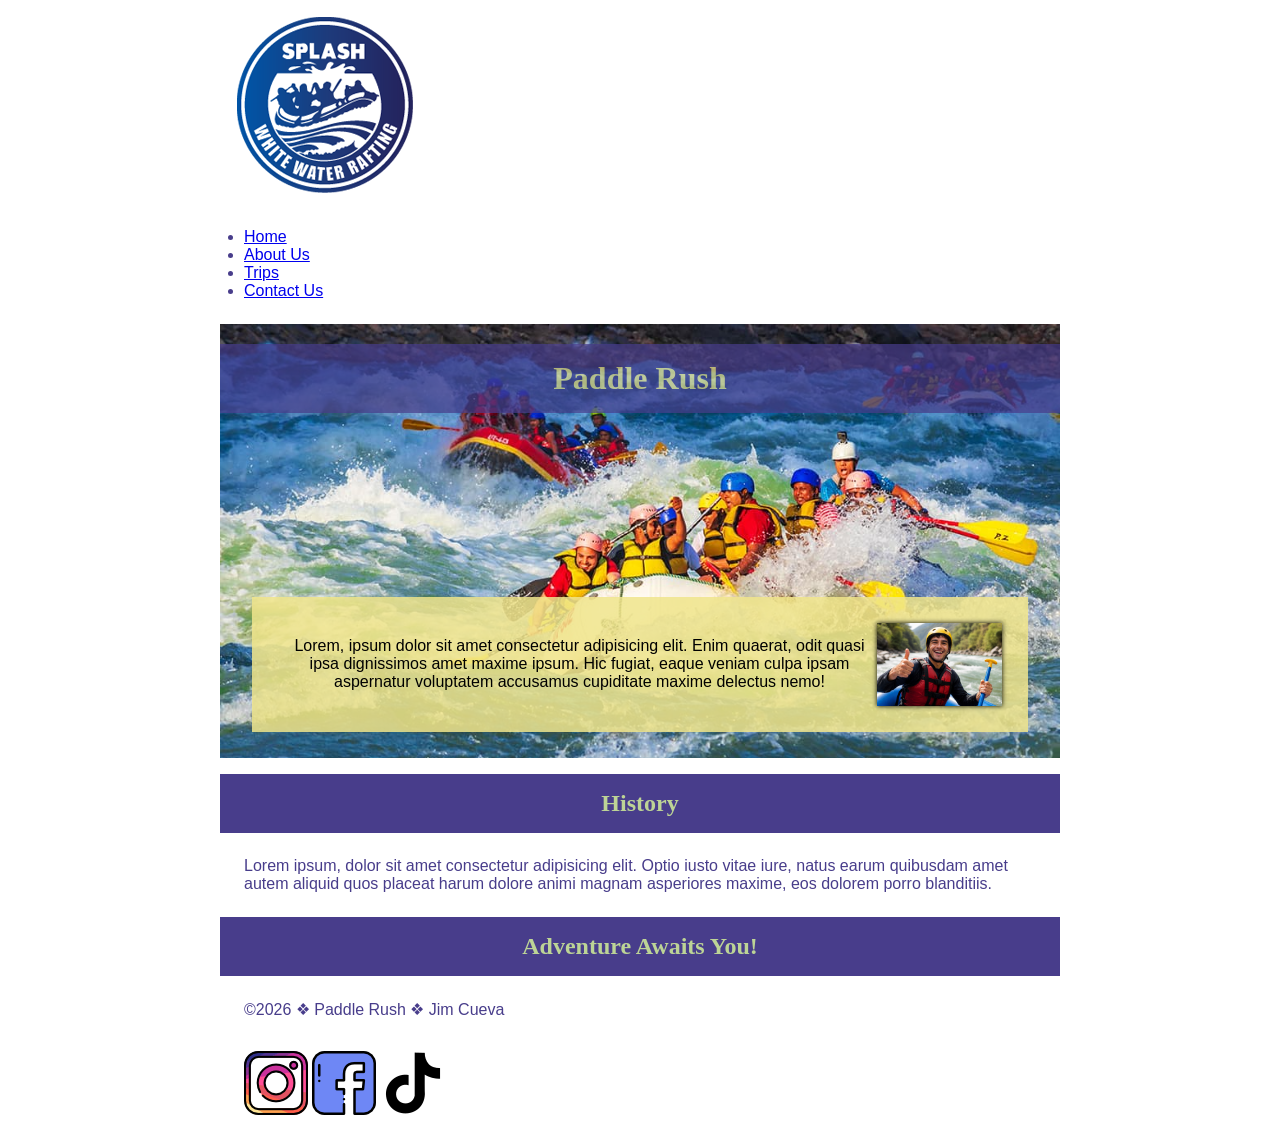
==== wwr/index.html @ 46343d2c "about to index" ====
<!DOCTYPE html>
<html lang="en">

<head>
    <meta charset="UTF-8">
    <meta name="viewport" content="width=device-width, initial-scale=1.0">
    <title>Rafting Site, About Us, Paddle Rush</title>
    <meta name="description"
      content="Paddle Rush, this site provides info about navigating a non-motorized watercraft down free flowing rivers">
    <meta name="author" content="Jim Cueva">
    <link rel="stylesheet" href="styles/rafting.css">
</head>

<body>

    <header>
        <img src="images/z-splash.png" alt="Rafting Site Dark Blue Logo">
        <nav>
            <ul>
                <li><a href="index.html ">Home</a></li>
                <li><a href="about.html">About Us</a></li>
                <li><a href="trips.html">Trips</a></li>
                <li><a href="contact.html">Contact Us</a></li>
            </ul>
        </nav>

    </header>

    <main>
        <div class="hero">
            <img src="images/rafting_large_image.jpg" alt="Rafting image">
            <h1>Paddle Rush</h1>
            <article>
                <img src="images/happy_client.jpg" alt="Happy Client">
                <p>Lorem, ipsum dolor sit amet consectetur adipisicing elit. Enim quaerat, odit
                    quasi ipsa dignissimos amet maxime ipsum. Hic fugiat, eaque veniam culpa ipsam
                    aspernatur voluptatem accusamus cupiditate maxime delectus nemo!</p>
            </article>
        </div>
        <section>
            <h2>History</h2>
            <p>Lorem ipsum, dolor sit amet consectetur adipisicing elit. Optio iusto vitae iure,
                natus earum quibusdam amet autem aliquid quos placeat harum dolore animi magnam
                asperiores maxime, eos dolorem porro blanditiis.</p>
        </section>
        <section>
            <h2>Adventure Awaits You!</h2>
        </section>
    </main>

    <footer>
        <p>©️2026 ❖ Paddle Rush ❖ Jim Cueva</p>
        <nav class="socialmedia">
            <a href="https://www.instagram.com/">
                <img src="images/instagram.png" alt="Instagram Icon">
            </a>
            <a href="https://www.facebook.com/">
                <img src="images/facebook.png" alt="Facebook Icon">
            </a>
            <a href="https://www.tiktok.com/">
                <img src="images/tiktok.png" alt="Tiktok Icon">
            </a>
        </nav>

    </footer>

</body>

</html>
---- wwr/styles/rafting.css ----
:root {
    --primary-color: #5F9EA0;
    --secondary-color: #bdd496;
    --accent1-color: #483D8B;
    --accent2-color: #F0E68C;
    --heading-font: "Times New Roman", "Georgia", serif;
    --body-font: Arial, Helvetica, sans-serif;
}

* {
    margin: 0;
    padding: 0;
    box-sizing: border-box;
}

body {
    font-family: var(--body-font);
    color: var(--accent1-color);
}

header,
main,
footer {
    width: 840px;
    margin: 0 auto;
}

h1,
h2 {
    font-family: var(--heading-font);
    color: var(--primary-color);
}

nav,
p,
section,
article {
    margin: 16px;
    padding: 8px;
}

.socialmedia a {
    text-decoration: none;
}

.hero {
    position: relative;
}

.hero img {
    display: block;
    width: 100%;
    height: auto
}

h1 {
    position: absolute;
    top: 20px;
    width: 100%;
    padding: 16px;
    text-align: center;
    opacity: 0.7;
    background-color: var(--accent1-color);
    color: var(--accent2-color);
}

h2 {
    margin: 0;
    padding: 16px;
    background-color: var(--accent1-color);
    color: var(--secondary-color);
    text-align: center;
}

section {
    margin: 16px 0;
    padding: 0;
}

.hero article {
    position: absolute;
    bottom: 10px;
    left: 16px;
    right: 16px;
    padding: 16px;
    text-align: center;
    background-color: rgba(240, 230, 140, 0.85);
    color: black;
}

.hero article img {
    float: right;
    width: 125px;
    box-shadow: 0 0 5px black;
    margin: 10px;
}
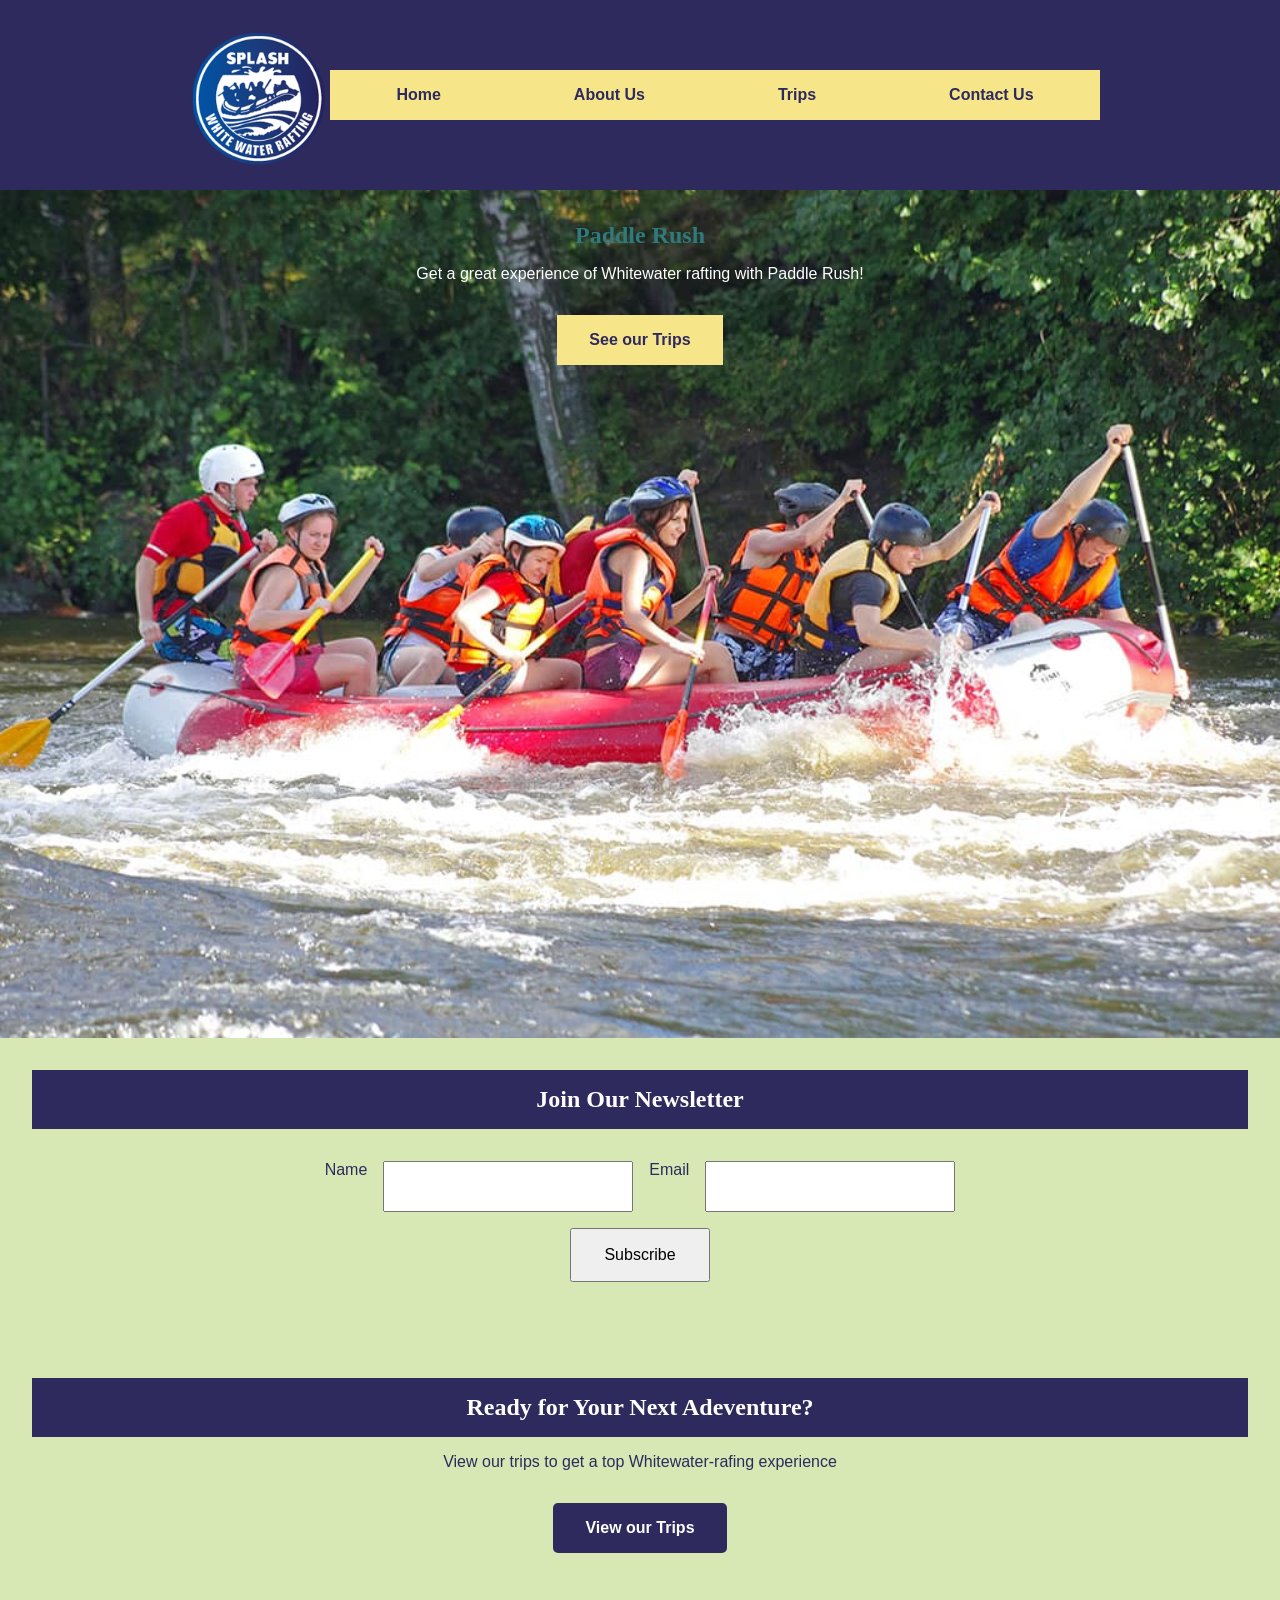
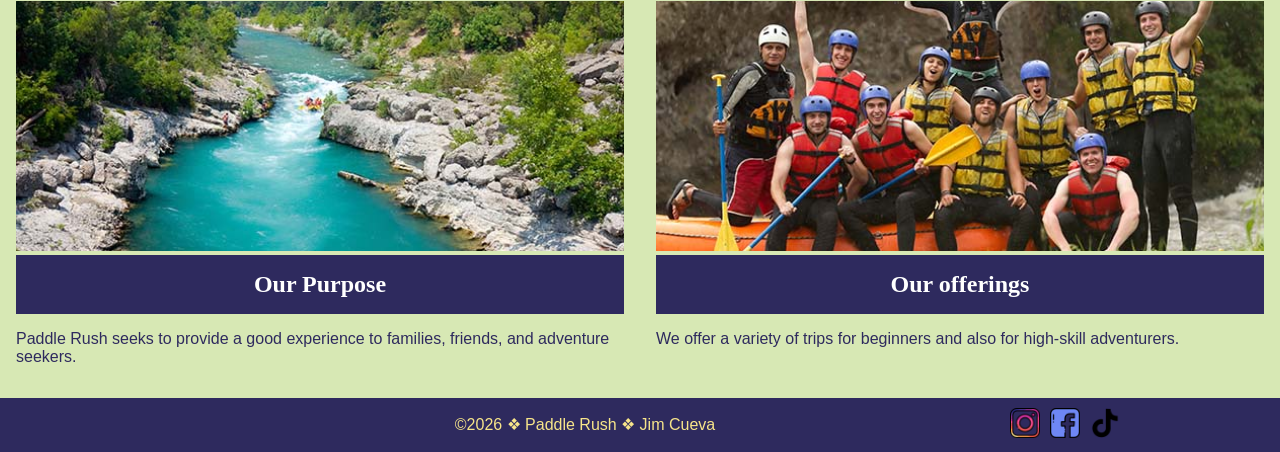
==== commit 4dad2c9d: "trips and index htmls" ====
--- a/wwr/index.html
+++ b/wwr/index.html
@@ -4,9 +4,8 @@
 <head>
     <meta charset="UTF-8">
     <meta name="viewport" content="width=device-width, initial-scale=1.0">
-    <title>Rafting Site, About Us, Paddle Rush</title>
-    <meta name="description"
-      content="Paddle Rush, this site provides info about navigating a non-motorized watercraft down free flowing rivers">
+    <title>Home Page</title>
+    <meta name="description" content="This is the Home Page of the Paddle Rush rafting site">
     <meta name="author" content="Jim Cueva">
     <link rel="stylesheet" href="styles/rafting.css">
 </head>
@@ -14,54 +13,105 @@
 <body>
 
     <header>
-        <img src="images/z-splash.png" alt="Rafting Site Dark Blue Logo">
-        <nav>
-            <ul>
-                <li><a href="index.html ">Home</a></li>
-                <li><a href="about.html">About Us</a></li>
-                <li><a href="trips.html">Trips</a></li>
-                <li><a href="contact.html">Contact Us</a></li>
-            </ul>
-        </nav>
+        <div class="header-content">
+            <img src="images/z-splash.png" alt="Rafting Site Dark Blue Logo">
+            <nav>
+                <ul class="navigation">
+                    <li><a href="index.html">Home</a></li>
+                    <li><a href="about.html">About Us</a></li>
+                    <li><a href="trips.html">Trips</a></li>
+                    <li><a href="contact.html">Contact Us</a></li>
+                </ul>
+            </nav>
+        </div>
 
     </header>
 
-    <main>
-        <div class="hero">
-            <img src="images/rafting_large_image.jpg" alt="Rafting image">
-            <h1>Paddle Rush</h1>
-            <article>
-                <img src="images/happy_client.jpg" alt="Happy Client">
-                <p>Lorem, ipsum dolor sit amet consectetur adipisicing elit. Enim quaerat, odit
-                    quasi ipsa dignissimos amet maxime ipsum. Hic fugiat, eaque veniam culpa ipsam
-                    aspernatur voluptatem accusamus cupiditate maxime delectus nemo!</p>
-            </article>
-        </div>
-        <section>
-            <h2>History</h2>
-            <p>Lorem ipsum, dolor sit amet consectetur adipisicing elit. Optio iusto vitae iure,
-                natus earum quibusdam amet autem aliquid quos placeat harum dolore animi magnam
-                asperiores maxime, eos dolorem porro blanditiis.</p>
+    <main class="full-width">
+
+        <section class="hero-home">
+            <img src="images/hero_image_home.jpg" alt="People experiencing Whitewater rafting">
+
+            <div class="hero-message">
+
+                <h1>Paddle Rush</h1>
+
+                <p>Get a great experience of Whitewater rafting with Paddle Rush!</p>
+
+                <a href="trips.html">See our Trips</a>
+
+            </div>
         </section>
-        <section>
-            <h2>Adventure Awaits You!</h2>
+
+        <section class="newsletter">
+            <h2>Join Our Newsletter</h2>
+
+            <form class="newsletter-form">
+
+                <label for="newsletter-name">Name</label>
+                <input type="text" id="newsletter-name" required>
+
+                <label for="newsletter-email">Email</label>
+                <input type="email" id="newsletter-email" required>
+
+                <button type="submit">Subscribe</button>
+            </form>
+        </section>
+
+        <section class="call-to-action">
+
+            <h2>Ready for Your Next Adeventure?</h2>
+
+            <p>
+                View our trips to get a top Whitewater-rafing experience
+            </p>
+
+            <a href="trips.html" class="call-to-action-button">
+                View our Trips
+            </a>
+        </section>
+
+        <section class="home-grid">
+
+            <div class="grid-card">
+                <img src="images/grid-image.jpg" alt="A family rafting">
+
+                <h2>Our Purpose</h2>
+                <p>
+                    Paddle Rush seeks to provide a good experience to
+                    families, friends, and adventure seekers.
+                </p>
+
+            </div>
+
+            <div class="grid-card">
+                <img src="images/grid-image2.jpg" alt="A happy family after rafting">
+
+                <h2>Our offerings</h2>
+
+                <p>
+                    We offer a variety of trips for beginners and also
+                    for high-skill adventurers.
+                </p>
+
+            </div>
         </section>
     </main>
-
     <footer>
-        <p>©️2026 ❖ Paddle Rush ❖ Jim Cueva</p>
-        <nav class="socialmedia">
-            <a href="https://www.instagram.com/">
-                <img src="images/instagram.png" alt="Instagram Icon">
-            </a>
-            <a href="https://www.facebook.com/">
-                <img src="images/facebook.png" alt="Facebook Icon">
-            </a>
-            <a href="https://www.tiktok.com/">
-                <img src="images/tiktok.png" alt="Tiktok Icon">
-            </a>
-        </nav>
-
+        <div class="footer-content">
+            <p>©️2026 ❖ Paddle Rush ❖ Jim Cueva</p>
+            <nav class="socialmedia">
+                <a href="https://www.instagram.com/">
+                    <img src="images/instagram.png" alt="Instagram Icon">
+                </a>
+                <a href="https://www.facebook.com/">
+                    <img src="images/facebook.png" alt="Facebook Icon">
+                </a>
+                <a href="https://www.tiktok.com/">
+                    <img src="images/tiktok.png" alt="Tiktok Icon">
+                </a>
+            </nav>
+        </div>
     </footer>
 
 </body>
--- a/wwr/styles/rafting.css
+++ b/wwr/styles/rafting.css
@@ -1,8 +1,8 @@
 :root {
-    --primary-color: #5F9EA0;
-    --secondary-color: #bdd496;
-    --accent1-color: #483D8B;
-    --accent2-color: #F0E68C;
+    --primary-color: #2F7A7C;
+    --secondary-color: #D7E8B4;
+    --accent1-color: #2E2A5E;
+    --accent2-color: #F7E58A;
     --heading-font: "Times New Roman", "Georgia", serif;
     --body-font: Arial, Helvetica, sans-serif;
 }
@@ -18,11 +18,59 @@
     color: var(--accent1-color);
 }
 
+main {
+    width: 100%;
+    max-width: 1000px;
+    margin: 0 auto;
+}
+
 header,
-main,
 footer {
-    width: 840px;
+    width: 100%;
+}
+
+header {
+    background-color: var(--accent1-color);
+    width: 100%;
+}
+
+header img {
+    width: 150px;
+}
+
+.header-content {
+    max-width: 1000px;
     margin: 0 auto;
+
+    display: grid;
+    grid-template-columns: 150px 1fr;
+    align-items: center;
+
+    padding: 20px 40px;
+}
+
+.navigation {
+    background-color: var(--accent2-color);
+    display: flex;
+    list-style: none;
+}
+
+.navigation li {
+    flex: 1 1 auto;
+}
+
+.navigation li a {
+    display: block;
+    padding: 1rem;
+    text-align: center;
+    color: var(--accent1-color);
+    text-decoration: none;
+    font-weight: bold;
+}
+
+.navigation li a:hover {
+    color: white;
+    background-color: var(--accent1-color);
 }
 
 h1,
@@ -31,29 +79,25 @@
     color: var(--primary-color);
 }
 
-nav,
-p,
-section,
-article {
-    margin: 16px;
-    padding: 8px;
-}
-
-.socialmedia a {
-    text-decoration: none;
-}
-
 .hero {
     position: relative;
 }
 
+p {
+    margin: 1rem 0;
+}
+
+article {
+    padding: 8px;
+}
+
 .hero img {
     display: block;
     width: 100%;
-    height: auto
-}
-
-h1 {
+    height: auto;
+}
+
+.hero h1 {
     position: absolute;
     top: 20px;
     width: 100%;
@@ -68,24 +112,24 @@
     margin: 0;
     padding: 16px;
     background-color: var(--accent1-color);
-    color: var(--secondary-color);
+    color: #FFFF;
     text-align: center;
 }
 
 section {
-    margin: 16px 0;
+    margin: 0;
     padding: 0;
 }
 
 .hero article {
     position: absolute;
-    bottom: 10px;
+    bottom: 100px;
     left: 16px;
     right: 16px;
     padding: 16px;
     text-align: center;
-    background-color: rgba(240, 230, 140, 0.85);
-    color: black;
+    background-color: rgba(240, 230, 140, 0.7);
+    color: var(--accent1-color);
 }
 
 .hero article img {
@@ -93,4 +137,373 @@
     width: 125px;
     box-shadow: 0 0 5px black;
     margin: 10px;
+}
+
+.history {
+    text-align: center;
+}
+
+.history-content {
+    display: flex;
+    align-items: center;
+    justify-content: center;
+    gap: 20px;
+    background-color: var(--secondary-color);
+}
+
+.history-content p {
+    flex: 1;
+    text-align: left;
+}
+
+.history-content img {
+    width: 200px;
+    height: auto;
+}
+
+.adventure-section {
+    background-color: var(--secondary-color);
+}
+
+.adventure {
+    display: grid;
+    grid-template-columns: repeat(5, 1fr);
+    gap: 20px;
+    margin: 0;
+    text-align: center;
+    background-color: var(--secondary-color);
+}
+
+.adventure figure {
+    margin: 0;
+}
+
+.adventure img {
+    width: 100%;
+    max-width: 150px;
+    height: auto;
+    display: block;
+    margin: 0 auto 10px;
+}
+
+footer {
+    background-color: var(--accent1-color);
+    color: var(--accent2-color);
+    width: 100%;
+
+}
+
+.footer-content {
+    max-width: 1000px;
+    margin: 0 auto;
+
+    display: flex;
+    justify-content: space-between;
+    align-items: center;
+
+    padding: 10px 20px;
+}
+
+footer p {
+    flex: 1;
+    text-align: center;
+    margin: 0;
+}
+
+.socialmedia {
+    display: flex;
+    gap: 10px;
+}
+
+.socialmedia a {
+    text-decoration: none;
+}
+
+.socialmedia img {
+    width: 30px;
+    height: auto;
+}
+
+form {
+    width: 100%;
+    max-width: 600px;
+    margin: 0;
+    padding: 2rem;
+    background-color: var(--secondary-color);
+    border-radius: 8px;
+}
+
+.form-item {
+    display: grid;
+    grid-template-columns: 180px 1fr;
+    align-items: start;
+    gap: 1rem;
+    margin-bottom: 1rem;
+}
+
+.form-item label,
+.form-item p {
+    margin: 0;
+    font-weight: bold;
+}
+
+input[type="text"],
+input[type="email"],
+textarea {
+    width: 100%;
+    padding: 1rem;
+}
+
+.radio-item {
+    display: flex;
+    flex-direction: column;
+    gap: 1rem;
+    font-weight: normal;
+}
+
+.radio-item label {
+    display: flex;
+    align-items: center;
+    gap: .5rem;
+    font-weight: normal;
+}
+
+.checkbox {
+    display: flex;
+    align-items: center;
+    gap: 1rem;
+    margin: 1.5rem 0;
+}
+
+.checkbox label {
+    white-space: nowrap;
+}
+
+.message {
+    display: flex;
+    flex-direction: column;
+    gap: .5rem;
+    margin-bottom: 1rem;
+}
+
+button {
+    display: block;
+    margin: 0 auto;
+    padding: 1rem 2rem;
+    font-size: 1rem;
+    cursor: pointer;
+}
+
+.contact {
+    display: grid;
+    grid-template-columns: 400px 1fr;
+    gap: 2rem;
+    align-items: stretch;
+}
+
+.map iframe {
+    width: 100%;
+    height: 100%;
+}
+
+.employees {
+    display: grid;
+    grid-template-columns: repeat(3, 1fr);
+    gap: 2rem;
+    text-align: center;
+    background-color: var(--secondary-color);
+}
+
+.employees img {
+    width: 150px;
+    height: 150px;
+    margin: 0 auto 1rem;
+}
+
+.company-info {
+    background-color: var(--secondary-color);
+    padding: 2rem;
+    border-radius: 8px;
+    text-align: center;
+    margin-bottom: 2rem;
+}
+
+.company-info h1 {
+    margin-bottom: 1rem;
+    color: var(--accent1-color);
+}
+
+.company-info p {
+    margin: 0.5rem 0;
+    padding: 0;
+}
+
+.hero-home {
+    position: relative;
+}
+
+.hero-home img {
+    width: 100%;
+    display: block;
+}
+
+.hero-message {
+    position: absolute;
+    color: white;
+    inset: 0;
+
+    display: flex;
+    flex-direction: column;
+    justify-content: flex-start;
+    align-items: center;
+
+    padding-top: 2rem;
+}
+
+.hero-message a {
+    display: inline-block;
+    margin-top: 1rem;
+    padding: 1rem 2rem;
+
+    background-color: var(--accent2-color);
+    color: var(--accent1-color);
+
+    text-decoration: none;
+    font-weight: bold;
+}
+
+.home-grid {
+    display: grid;
+    grid-template-columns: 1fr 1fr;
+    gap: 0;
+}
+
+.grid-card {
+    background-color: var(--secondary-color);
+    padding: 1rem;
+}
+
+.grid-card img {
+    width: 100%;
+    height: 250px;
+    object-fit: cover;
+}
+
+.call-to-action {
+    background-color: var(--secondary-color);
+    text-align: center;
+    padding: 2rem;
+    margin: 0;
+}
+
+.call-to-action p {
+    max-width: 600px;
+    margin: 1rem auto;
+}
+
+.call-to-action-button {
+    display: inline-block;
+    margin-top: 1rem;
+    padding: 1rem 2rem;
+    background-color: var(--accent1-color);
+    color: white;
+    text-decoration: none;
+    border-radius: 5px;
+    font-weight: bold;
+}
+
+.call-to-action-button:hover {
+    background-color: var(--primary-color);
+}
+
+.newsletter {
+    background-color: var(--secondary-color);
+    padding: 2rem;
+    text-align: center;
+    margin: 0;
+}
+
+.newsletter-form {
+    display: flex;
+    justify-content: center;
+    gap: 1rem;
+    flex-wrap: wrap;
+    max-width: 800px;
+    margin: 0 auto;
+}
+
+.newsletter-form input {
+    padding: 1rem;
+    max-width: 250px;
+}
+
+.newsletter-form button {
+    margin: 0;
+}
+
+.newsletter,
+.call-to-action,
+.home-grid,
+.company-info,
+.contact,
+.employees {
+    margin: 0;
+}
+
+.full-width {
+    max-width: none;
+    width: 100%;
+}
+
+.trip-cta {
+    background-color: var(--secondary-color);
+    text-align: center;
+    padding: 3rem 2rem;
+}
+
+.trip-cta h1 {
+    color: var(--accent1-color);
+    margin-bottom: 1rem;
+}
+
+.trip-cta p {
+    max-width: 700px;
+    margin: 0 auto 1.5rem auto;
+}
+
+.trip-cards {
+    display: grid;
+    gap: 2rem
+}
+
+.trip-card {
+    display: grid;
+    grid-template-columns: 500px 1fr;
+    gap: 2rem;
+    background-color: var(--secondary-color);
+    padding: 1rem;
+    border-radius: 8px;
+}
+
+.trip-card img {
+    width: 100%;
+    height: 250px;
+    object-fit: cover;
+}
+
+table {
+    width: 100%;
+    border-collapse: collapse;
+}
+
+th,
+td {
+    border: 1px solid var(--accent1-color);
+    padding: 1rem;
+    text-align: center;
+}
+
+th {
+    background-color: var(--accent1-color);
+    color: white;
 }
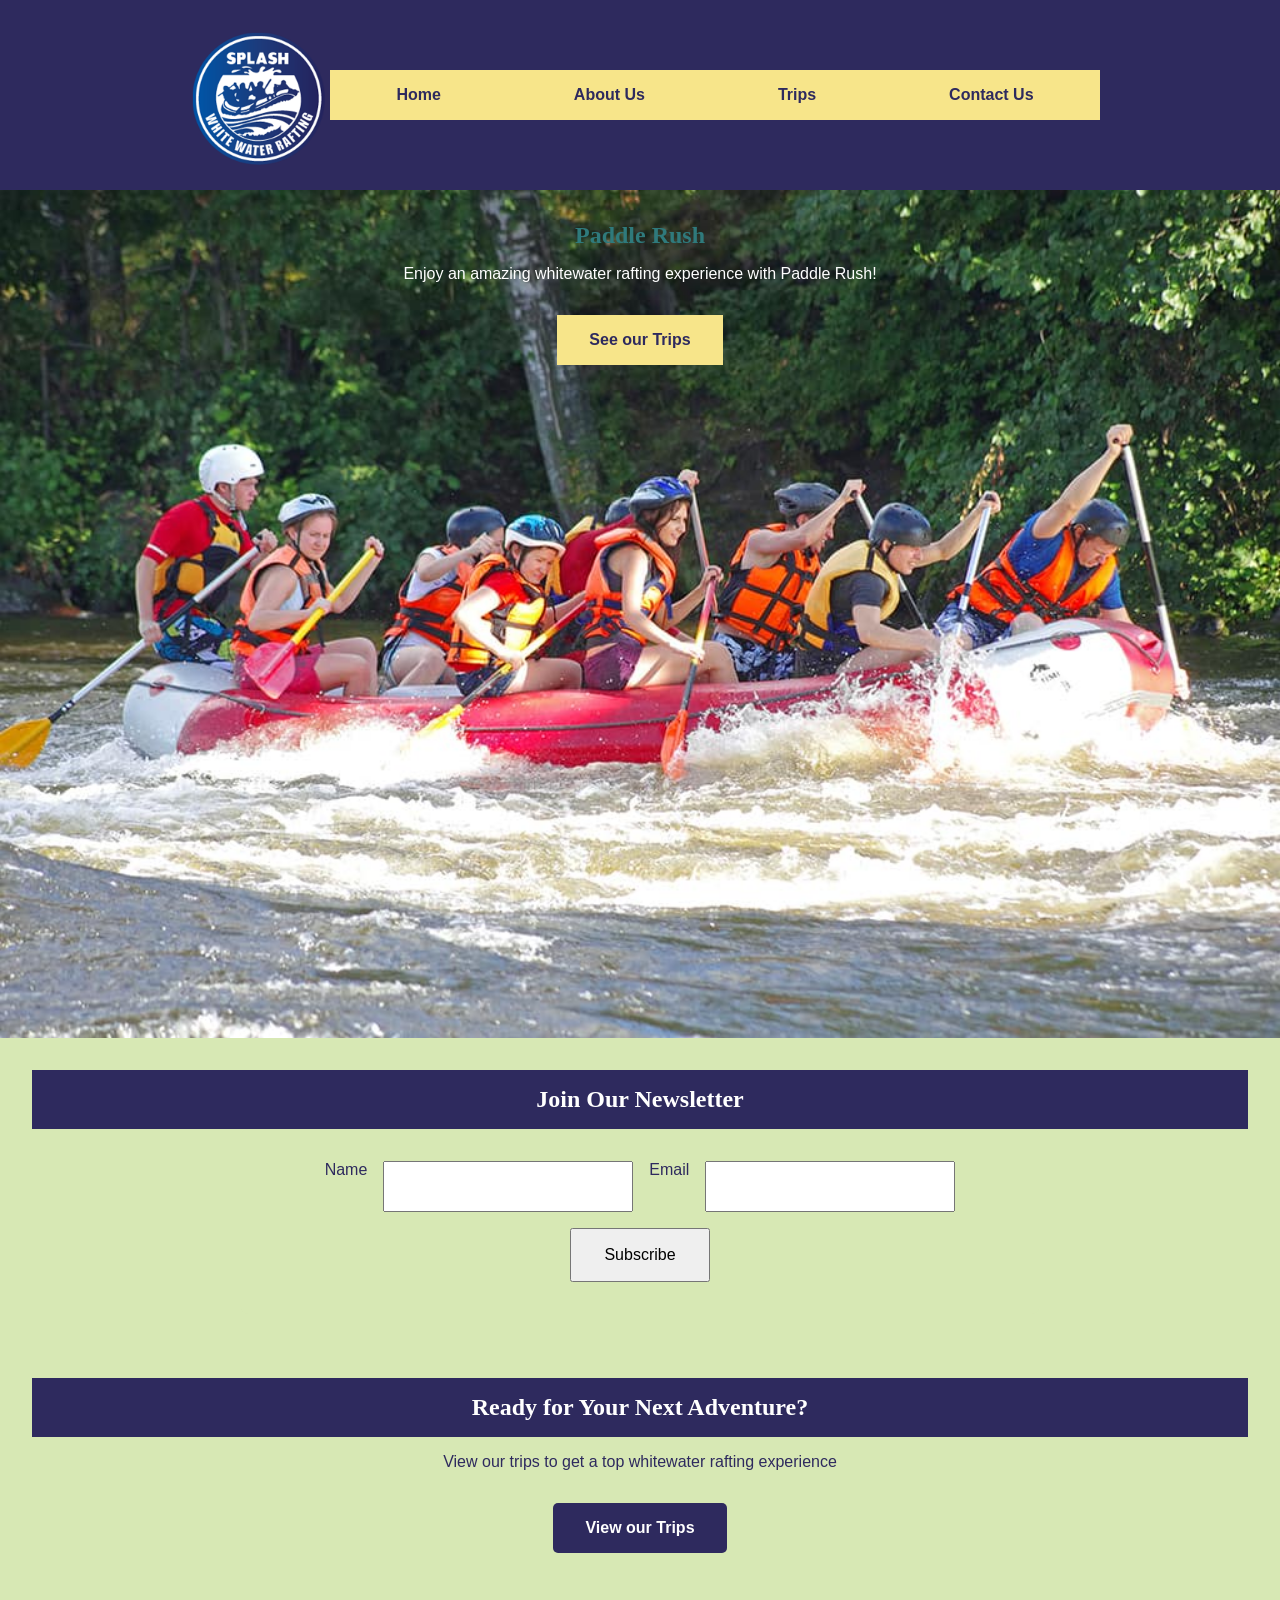
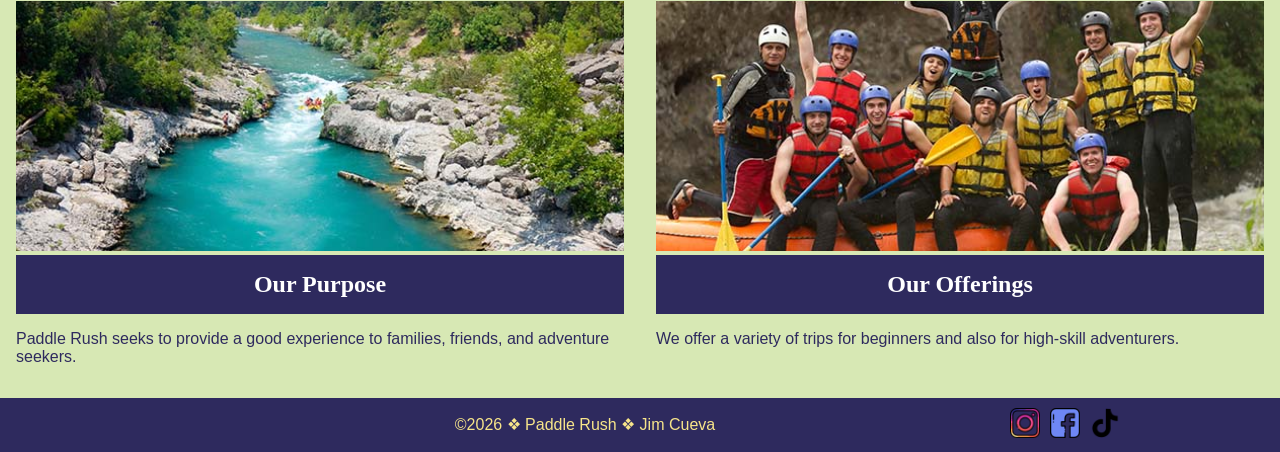
==== commit b3019275: "changes before submitting" ====
--- a/wwr/index.html
+++ b/wwr/index.html
@@ -36,7 +36,7 @@
 
                 <h1>Paddle Rush</h1>
 
-                <p>Get a great experience of Whitewater rafting with Paddle Rush!</p>
+                <p>Enjoy an amazing whitewater rafting experience with Paddle Rush!</p>
 
                 <a href="trips.html">See our Trips</a>
 
@@ -60,10 +60,10 @@
 
         <section class="call-to-action">
 
-            <h2>Ready for Your Next Adeventure?</h2>
+            <h2>Ready for Your Next Adventure?</h2>
 
             <p>
-                View our trips to get a top Whitewater-rafing experience
+                View our trips to get a top whitewater rafting experience
             </p>
 
             <a href="trips.html" class="call-to-action-button">
@@ -87,7 +87,7 @@
             <div class="grid-card">
                 <img src="images/grid-image2.jpg" alt="A happy family after rafting">
 
-                <h2>Our offerings</h2>
+                <h2>Our Offerings</h2>
 
                 <p>
                     We offer a variety of trips for beginners and also
--- a/wwr/styles/rafting.css
+++ b/wwr/styles/rafting.css
@@ -506,4 +506,11 @@
 th {
     background-color: var(--accent1-color);
     color: white;
+}
+
+.hero article h2 {
+    background-color: transparent;
+    color: var(--accent1-color);
+    padding: 0;
+    text-align: center;
 }
